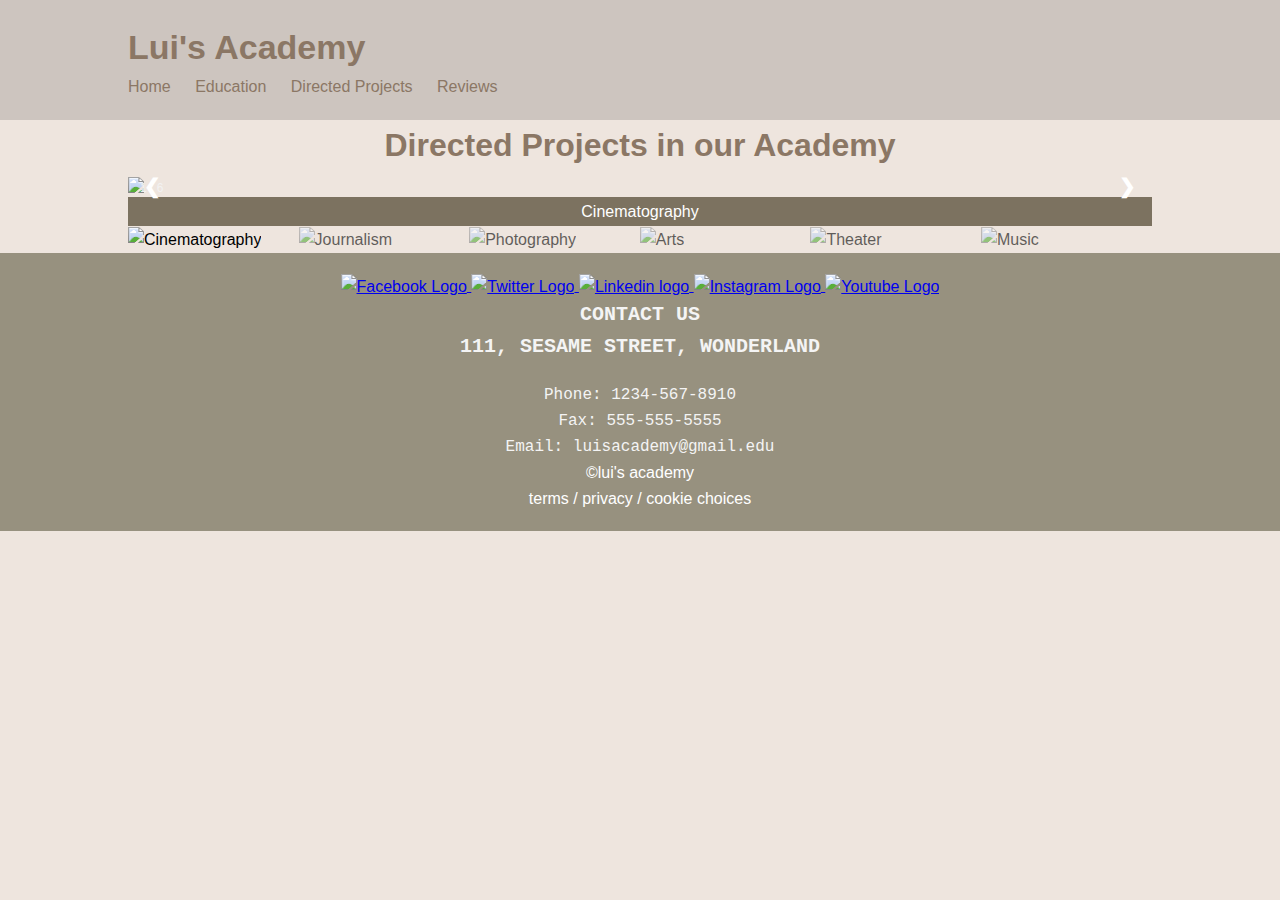
==== projects.html @ 9f9d73e9 "Add files via upload" ====
<!DOCTYPE html>
<html>
<title>Lui's Academy</title>
<style>
* {
    margin: 0;
    padding: 0;
    box-sizing: border-box;
}
body {
    font-family: Arial, sans-serif;
    line-height: 1.6;
    background-color: #eee5de;
}

.container {
    width: 80%;
    margin: auto;
}
.header {
    background-color: #cdc5bf;
    color: #8b7765;
}

.navbar {
    display: flex;
    justify-content: space-between;
    align-items: center;
    padding: 20px 0;
}

.logo {
    font-size: 34px;
    font-weight: bold;
    text-decoration: none;
    color: #8b7765;
}

.nav-menu {
    list-style-type: none;
}

.nav-menu li {
    display: inline;
    margin-left: 20px;
}

.nav-menu li:first-child {
    margin-left: 0;
}

.nav-menu li a {
    text-decoration: none;
    color: #8b7765;
    transition: all .5s ease;
}
.nav-menu li a:hover {
    background-color: #cdc5bf;
    color: black;
}
img {
  vertical-align: middle;
}

/* Position the image container (needed to position the left and right arrows) */
.container {
  position: relative;
}

/* Hide the images by default */
.mySlides {
  display: none;
}

/* Add a pointer when hovering over the thumbnail images */
.cursor {
  cursor: pointer;
}

/* Next & previous buttons */
.prev,
.next {
  cursor: pointer;
  position: absolute;
  top: 40%;
  width: auto;
  padding: 16px;
  margin-top: -50px;
  color: white;
  font-weight: bold;
  font-size: 20px;
  border-radius: 0 3px 3px 0;
  user-select: none;
  -webkit-user-select: none;
}

/* Position the "next button" to the right */
.next {
  right: 0;
  border-radius: 3px 0 0 3px;
}

/* On hover, add a black background color with a little bit see-through */
.prev:hover,
.next:hover {
  background-color: rgba(0, 0, 0, 0.8);
}

/* Number text (1/3 etc) */
.numbertext {
  color: #f2f2f2;
  font-size: 12px;
  padding: 8px 12px;
  position: absolute;
  top: 0;
}

/* Container for image text */
.caption-container {
  text-align: center;
  background-color: #7c7260;
  padding: 2px 16px;
  color: white;
}

.row:after {
  content: "";
  display: table;
  clear: both;
}

/* Six columns side by side */
.column {
  float: left;
  width: 16.66%;
}

/* Add a transparency effect for thumnbail images */
.demo {
  opacity: 0.6;
}

.active,
.demo:hover {
  opacity: 1;
}
.footer {
    background-color: #97917f;
    color: #fff;
    text-align: center;
    padding: 20px 0;
    position: sticky;
}
.contact{
    color: #f4f4f4;
    font-size: 20px;
    font-family:'Courier New', Courier, monospace;
    font-weight: bold;
    margin-bottom: 20px;
}
.con{
    color: #f4f4f4;
    font-size: 16px;
    font-family:'Courier New', Courier, monospace;
}
h1{
    color:#8b7765;
    text-align: center;
}
</style>
<body>
    <header class="header">
        <nav class="navbar">
            <div class="container" id="my">
                <a href="#" class="logo">Lui's Academy</a>
                <ul class="nav-menu">
                    <li><a href="index.html">Home</a></li>
                    <li><a href="education.html">Education</a></li>
                    <li><a href="projects.html">Directed Projects</a></li>
                    <li><a href="reviews.html">Reviews</a></li>
                </ul>
            </div>
        </nav>
    </header>

<h1>Directed Projects in our Academy</h1>

    <div class="container">
        <div class="mySlides">
          <div class="numbertext">1 / 6</div>
          <img src="1000006549-01.jpeg" style="width:100%">
        </div>
      
        <div class="mySlides">
          <div class="numbertext">2 / 6</div>
          <img src="1000006550-01.jpeg" style="width:100%">
        </div>
      
        <div class="mySlides">
          <div class="numbertext">3 / 6</div>
          <img src="1000006551-01.jpeg" style="width:100%">
        </div>
          
        <div class="mySlides">
          <div class="numbertext">4 / 6</div>
          <img src="1000006552-01.jpeg" style="width:100%">
        </div>
      
        <div class="mySlides">
          <div class="numbertext">5 / 6</div>
          <img src="1000006553-01.jpeg" style="width:100%">
        </div>
          
        <div class="mySlides">
          <div class="numbertext">6 / 6</div>
          <img src="1000006554-01.jpeg" style="width:100%">
        </div>
          
        <a class="prev" onclick="plusSlides(-1)">❮</a>
        <a class="next" onclick="plusSlides(1)">❯</a>
      
        <div class="caption-container">
          <p id="caption"></p>
        </div>
      
        <div class="row">
          <div class="column">
            <img class="demo cursor" src="1000006549-01.jpeg" style="width:100%" onclick="currentSlide(1)" alt="Cinematography">
          </div>
          <div class="column">
            <img class="demo cursor" src="1000006550-01.jpeg" style="width:100%" onclick="currentSlide(2)" alt="Journalism">
          </div>
          <div class="column">
            <img class="demo cursor" src="1000006551-01.jpeg" style="width:100%" onclick="currentSlide(3)" alt="Photography">
          </div>
          <div class="column">
            <img class="demo cursor" src="1000006552-01.jpeg" style="width:100%" onclick="currentSlide(4)" alt="Arts">
          </div>
          <div class="column">
            <img class="demo cursor" src="1000006553-01.jpeg" style="width:100%" onclick="currentSlide(5)" alt="Theater">
          </div>    
          <div class="column">
            <img class="demo cursor" src="1000006554-01.jpeg" style="width:100%" onclick="currentSlide(6)" alt="Music">
          </div>
        </div>
      </div>

      <footer class="footer">
        <a href="#">
            <img src="facebook.png" alt="Facebook Logo" />
        </a>
        <a href="#">
            <img src="twitter.png" alt="Twitter Logo" />
        </a>
        <a href="#">
            <img src="linkedin.png" alt="Linkedin logo" />
        </a>
        <a href="#">
            <img src="instagram.png" alt="Instagram Logo" />
        </a>
        <a href="#">
            <img src="youtube.png" alt="Youtube Logo" />
        </a>
        <div class="container">
            <p class="contact">CONTACT US<br>111, SESAME STREET, WONDERLAND</p>
            <p class="con">Phone: 1234-567-8910<br>Fax: 555-555-5555<br>Email: luisacademy@gmail.edu</p>
            <p class="footer-text">&copy;lui's academy<br>terms / privacy / cookie choices</p>
        </div>
    </footer>

<script>
let slideIndex = 1;
showSlides(slideIndex);

function plusSlides(n) {
  showSlides(slideIndex += n);
}

function currentSlide(n) {
  showSlides(slideIndex = n);
}

function showSlides(n) {
  let i;
  let slides = document.getElementsByClassName("mySlides");
  let dots = document.getElementsByClassName("demo");
  let captionText = document.getElementById("caption");
  if (n > slides.length) {slideIndex = 1}
  if (n < 1) {slideIndex = slides.length}
  for (i = 0; i < slides.length; i++) {
    slides[i].style.display = "none";
  }
  for (i = 0; i < dots.length; i++) {
    dots[i].className = dots[i].className.replace(" active", "");
  }
  slides[slideIndex-1].style.display = "block";
  dots[slideIndex-1].className += " active";
  captionText.innerHTML = dots[slideIndex-1].alt;
}
</script>

</body>
</html>
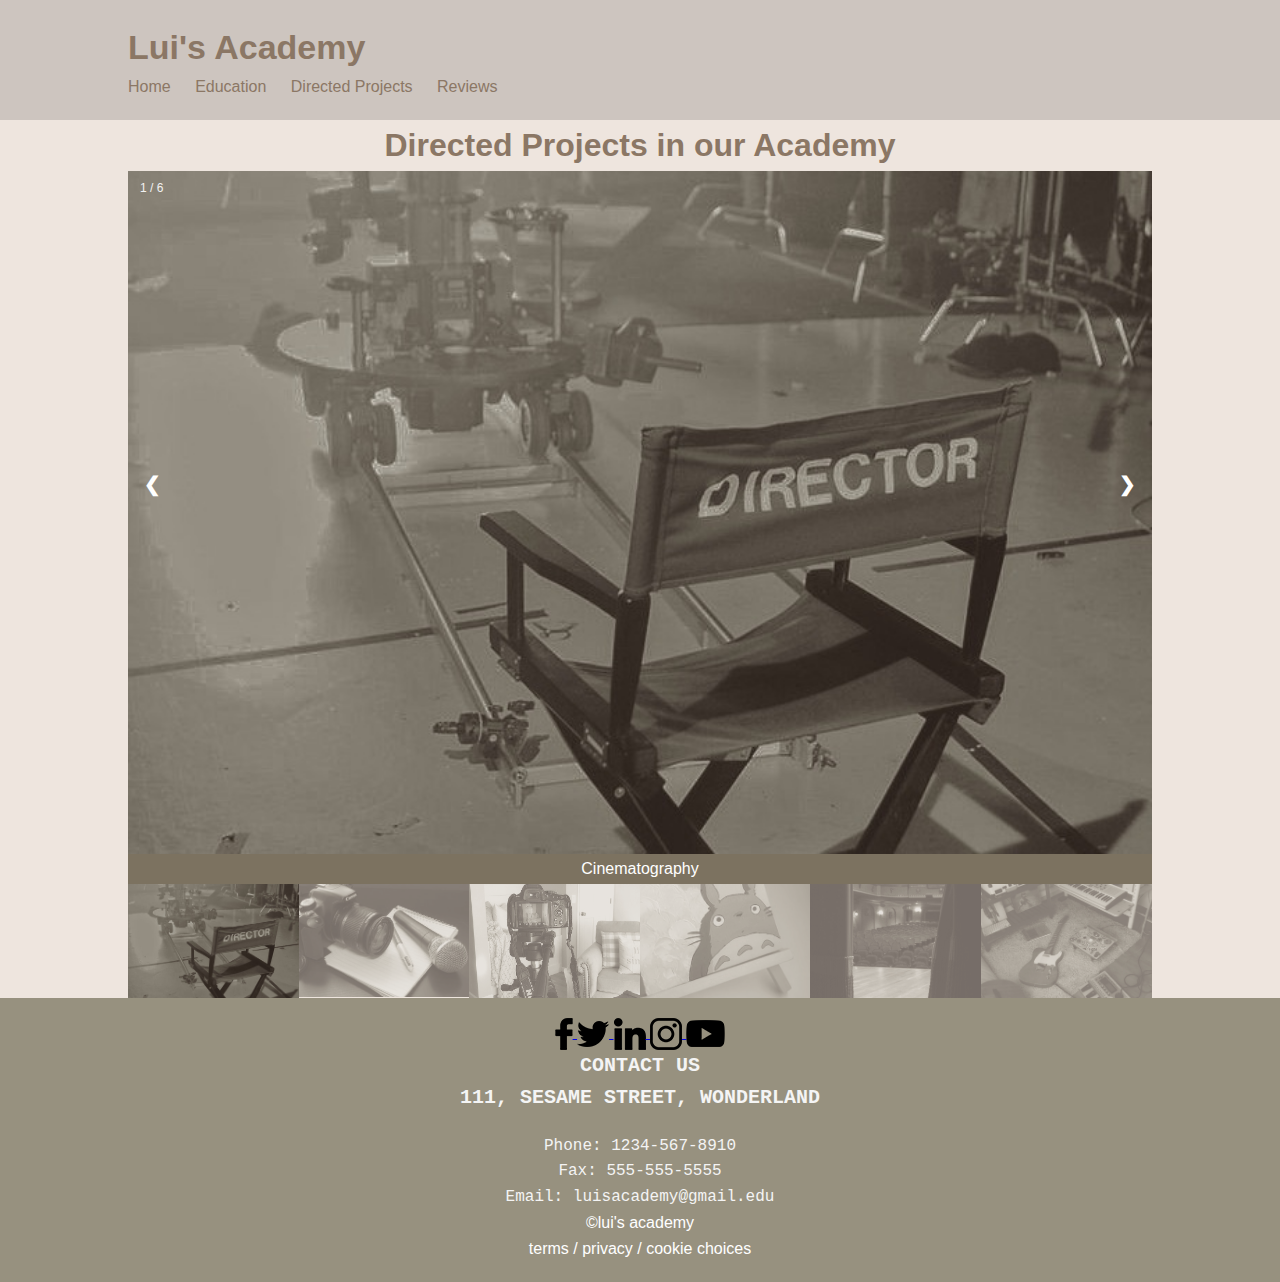
==== commit bcb6dfe3: "Add files via upload" ====
--- a/projects.html
+++ b/projects.html
@@ -1,6 +1,10 @@
 <!DOCTYPE html>
 <html>
 <title>Lui's Academy</title>
+<head>
+  <meta charset="UTF-8">
+  <meta name="viewport" content="width=device-width, initial-scale=1.0">
+</head>
 <style>
 * {
     margin: 0;
